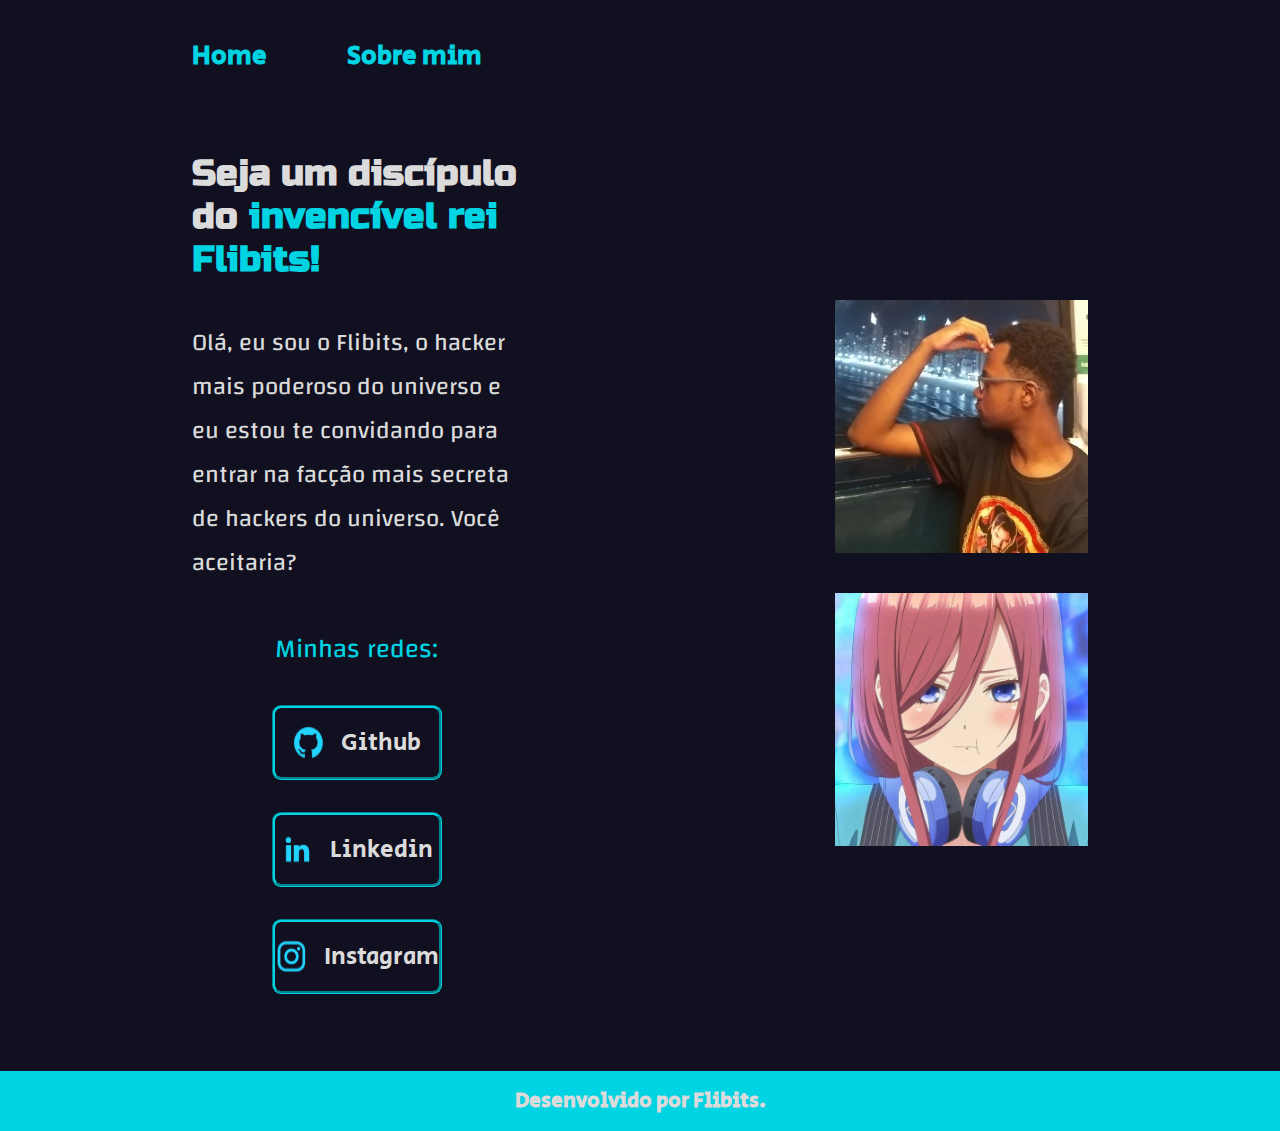
==== index.html @ 7b9ab4cf "Add files via upload" ====
<!DOCTYPE html>
<html lang="pt-br">

<head>
    <meta charset="UTF-8">
    <meta http-equiv="X-UA-Compatible" content="IE=edge">
    <meta name="viewport" content="width=device-width, initial-scale=1.0">
    <title>Território das Sombras</title>
    <link rel="stylesheet" href="./styles/style.css">
 </head>

<body>  
    <header class="cabecalho">
      <nav class="cabecalho_menu">
        <a class="cabecalho_menu_link" href="index.html">Home</a>
        <a class="cabecalho_menu_link" href="about.html">Sobre mim</a>
      </nav>
    </header>

    <main class="conteudo">
      <section class="conteudo_apresentacao">
        <h1 class="titulo">Seja um discípulo do <strong class="destaque">invencível rei Flibits!</strong></h1>
        <p class="paragrafo">Olá, eu sou o Flibits, o hacker mais poderoso do universo e eu estou te convidando para entrar na facção mais secreta de hackers do universo. Você aceitaria?</p>
        <div class="links">
        <h2 class="subtitulo">Minhas redes:</h2>
        <a class="botoes" href="https://github.com/Flibits">
          <img src="./assets/github.png">
          Github
          </a>
        <a class="botoes" href="https://www.linkedin.com/in/fillipeafrancisco/">
          <img src="./assets/linkedin.png">
          Linkedin
          </a>
        <a class="botoes" href="https://www.instagram.com/flibinho/">
          <img src="./assets/instagram.png">
          Instagram
          </a>
        </div>
      </section>
      <div class="imagens_divisao">
        <img class="imagem" src="./assets/eu.jpg" width="300" alt="flibinho">
        <img class="imagem" src="./assets/miku.jpg" width="300" alt="miku">          
      </div> 
    </main>
    <footer class="rodape">
       <p>Desenvolvido por Flibits.</p>
    </footer>   
</body>
</html>
---- styles/style.css ----
@import url('https://fonts.googleapis.com/css2?family=Righteous&display=swap');
@import url('https://fonts.googleapis.com/css2?family=Changa:wght@500&family=Righteous&display=swap');
@import url('https://fonts.googleapis.com/css2?family=Changa:wght@600&family=Montserrat:wght@500&display=swap');
@import url('https://fonts.googleapis.com/css2?family=Montserrat:wght@500&display=swap');
@import url('https://fonts.googleapis.com/css2?family=Secular+One&display=swap');
@import url('https://fonts.googleapis.com/css2?family=Russo+One&family=Secular+One&display=swap');

:root {
    --cor-primaria: #111020;
    --cor-secundaria: #dbdbdb;
    --cor-terciaria: #00d3e2;
    --cor-hover: #0d0faf;

    --fonte-primaria: 'Russo One', sans-serif;
    --fonte-secundaria: 'Changa', sans-serif;
    --fonte-terciaria: 'Secular One', sans-serif;
}

* {
    margin: 0;
    padding: 0;
}

body {
    box-sizing: border-box;
    background-color: var(--cor-primaria);  
    color: var(--cor-secundaria);
}

.cabecalho {
    padding: 3% 0% 0% 15%;
}

.cabecalho_menu {
    display: flex;
    gap: 80px;
}

.cabecalho_menu_link {
    font-family: var(--fonte-terciaria);
    font-size: 1.6rem;
    font-weight: 600;
    color: var(--cor-terciaria);
    text-decoration: none;
}

.destaque {
    color: var(--cor-terciaria);
}

.conteudo {
    padding: 6% 15%;
    gap: 60px;
    display: flex;
    align-items: center;
    justify-content: space-between;
}

.conteudo_apresentacao {
    width: 50%;
    display: flex;
    flex-direction: column;
    gap: 40px;
}

.titulo {
    font-size: 2.25rem;
    font-family: var(--fonte-primaria);
}

.paragrafo {
    font-size: 1.5rem;
    font-family: var(--fonte-secundaria);
}

.links {
    display: flex;
    flex-direction: column;
    justify-content: space-between;
    align-items: center;
    gap: 32px;
}

.imagens_divisao {
    display: flex;
    flex-direction: column;  
    gap: 40px;
    align-items: flex-end;
}

.subtitulo {
    font-family: var(--fonte-secundaria);
    font-weight: 400;
    font-size: 1.625rem;
    color: var(--cor-terciaria);
}

.botoes {
    display: flex;
    justify-content: center;
    gap: 16px;
    border: 3px groove var(--cor-terciaria);
    width: 50%;
    text-align: center;
    border-radius: 9px;
    font-size: 1.5rem;
    padding: 17px 0;
    text-decoration: none;
    color: var(--cor-secundaria);
    font-family: var(--fonte-terciaria);
    font-weight: 500;
    transition: background 0.3s;
}

.botoes:hover,
.botoes:focus {
    background: var(--cor-hover);
}

 .imagem {
    width: 50%;
    height: 50%;
 }

.rodape {
    padding: 15px;
    color: var(--cor-secundaria);
    background-color: var(--cor-terciaria);
    text-align: center;
    font-family: var(--fonte-terciaria);
    font-size: 1.3rem;
    font-weight: 600;
}

@media (max-width: 1200px) {
    .cabecalho {
        padding: 10%;
    }
    
    .cabecalho_menu {
        justify-content: center;
    }
    
    .conteudo {
        flex-direction: column-reverse;
    
    }

    .conteudo_apresentacao {
        width: auto;
    }

    .imagens_divisao {
        align-items: center;
    }
}
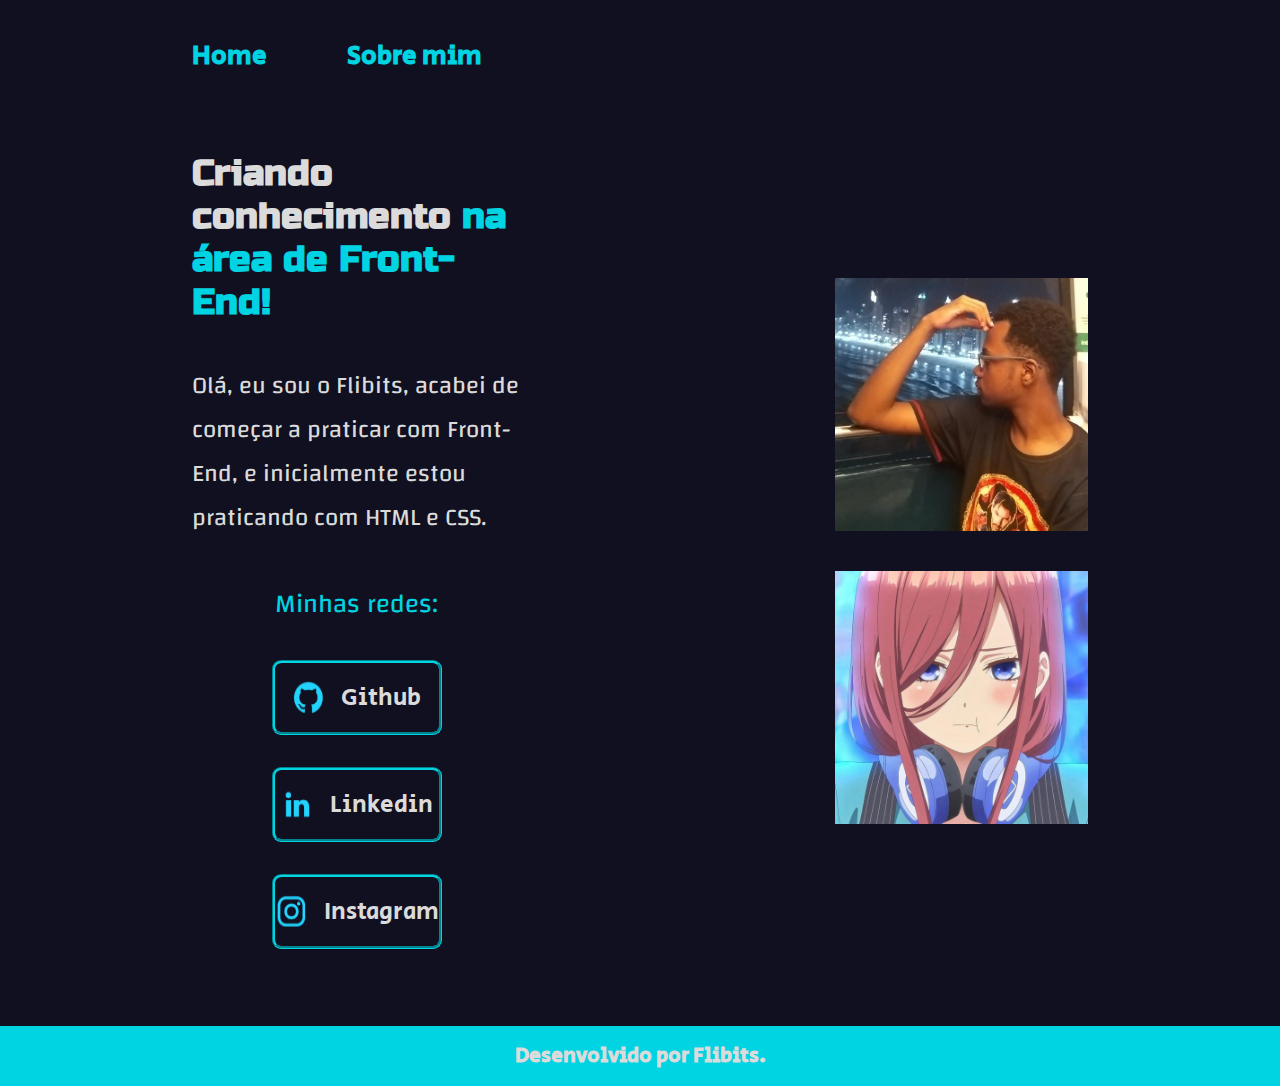
==== commit 042b7a62: "Update index.html" ====
--- a/index.html
+++ b/index.html
@@ -19,8 +19,8 @@
 
     <main class="conteudo">
       <section class="conteudo_apresentacao">
-        <h1 class="titulo">Seja um discípulo do <strong class="destaque">invencível rei Flibits!</strong></h1>
-        <p class="paragrafo">Olá, eu sou o Flibits, o hacker mais poderoso do universo e eu estou te convidando para entrar na facção mais secreta de hackers do universo. Você aceitaria?</p>
+        <h1 class="titulo">Criando conhecimento <strong class="destaque">na área de Front-End!</strong></h1>
+        <p class="paragrafo">Olá, eu sou o Flibits, acabei de começar a praticar com Front-End, e inicialmente estou praticando com HTML e CSS.</p>
         <div class="links">
         <h2 class="subtitulo">Minhas redes:</h2>
         <a class="botoes" href="https://github.com/Flibits">
@@ -46,4 +46,4 @@
        <p>Desenvolvido por Flibits.</p>
     </footer>   
 </body>
-</html>+</html>
